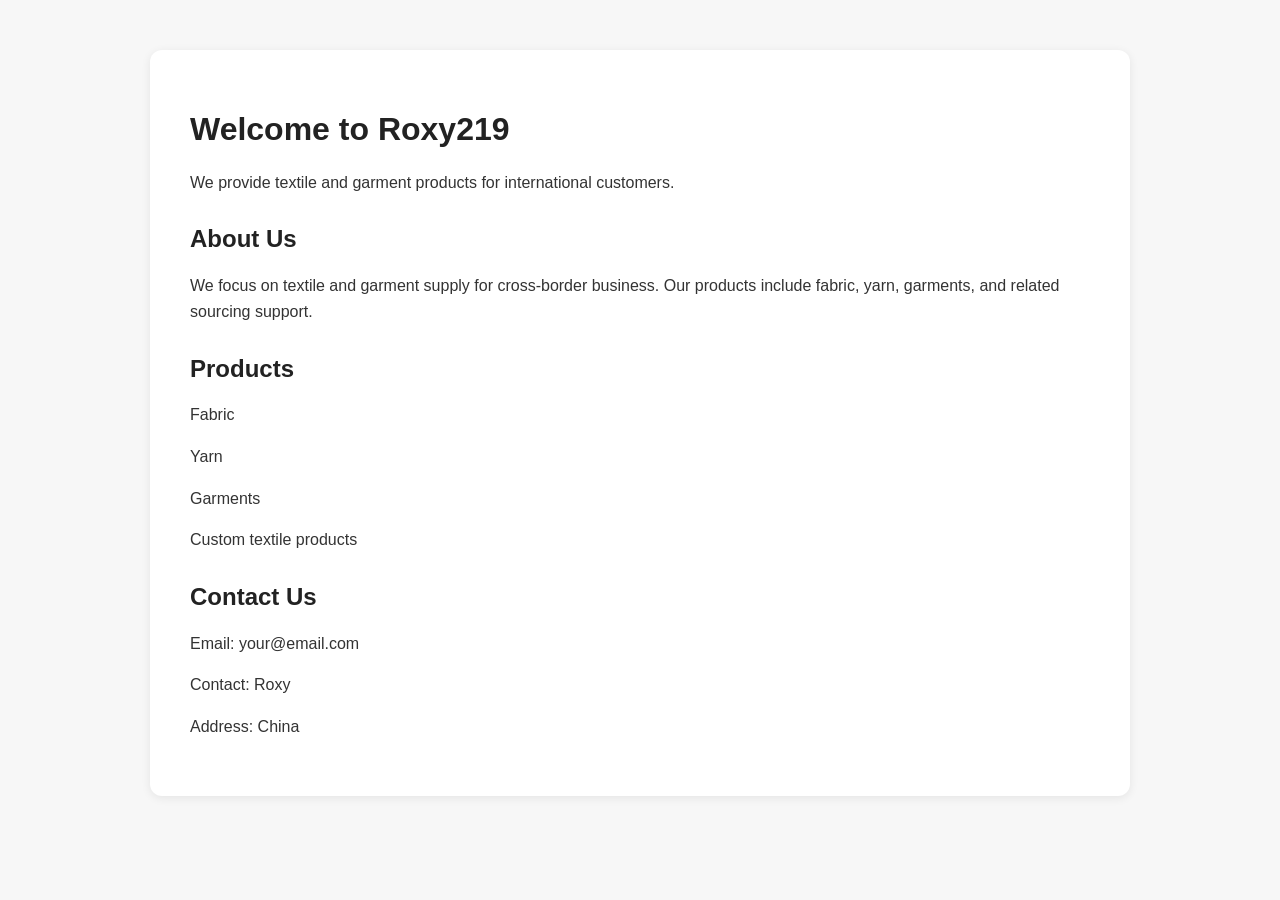
==== index.html @ db744fb3 "Create index.html" ====
<!DOCTYPE html>
<html lang="en">
<head>
  <meta charset="UTF-8">
  <meta name="viewport" content="width=device-width, initial-scale=1.0">
  <title>Roxy219</title>
  <style>
    body {
      font-family: Arial, sans-serif;
      margin: 0;
      padding: 0;
      background: #f7f7f7;
      color: #333;
    }
    .container {
      max-width: 900px;
      margin: 50px auto;
      background: white;
      padding: 40px;
      border-radius: 12px;
      box-shadow: 0 2px 10px rgba(0,0,0,0.08);
    }
    h1, h2 {
      color: #222;
    }
    p {
      line-height: 1.6;
    }
    .section {
      margin-top: 30px;
    }
  </style>
</head>
<body>
  <div class="container">
    <h1>Welcome to Roxy219</h1>
    <p>We provide textile and garment products for international customers.</p>

    <div class="section">
      <h2>About Us</h2>
      <p>We focus on textile and garment supply for cross-border business. Our products include fabric, yarn, garments, and related sourcing support.</p>
    </div>

    <div class="section">
      <h2>Products</h2>
      <p>Fabric</p>
      <p>Yarn</p>
      <p>Garments</p>
      <p>Custom textile products</p>
    </div>

    <div class="section">
      <h2>Contact Us</h2>
      <p>Email: your@email.com</p>
      <p>Contact: Roxy</p>
      <p>Address: China</p>
    </div>
  </div>
</body>
</html>
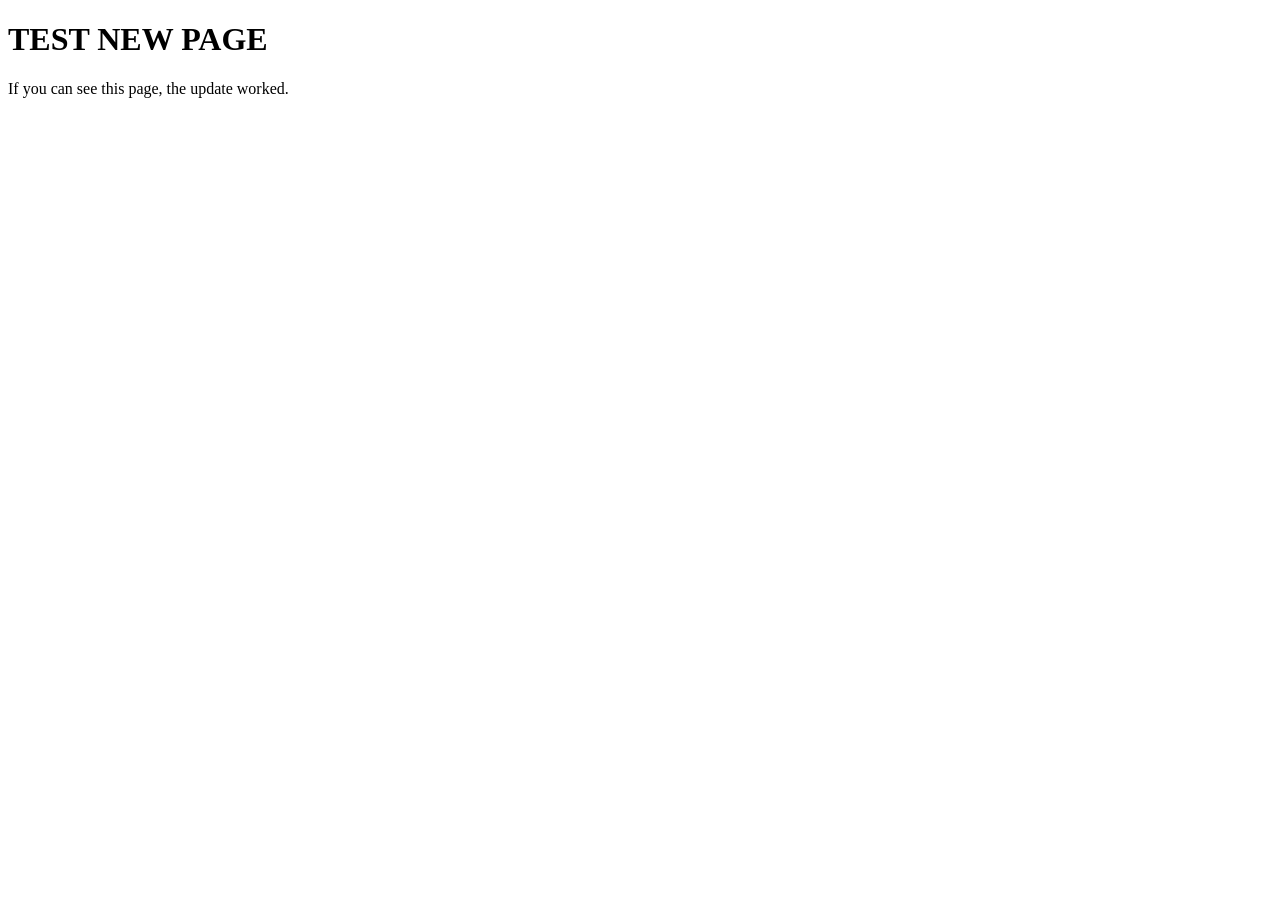
==== commit a71495dd: "update index" ====
--- a/index.html
+++ b/index.html
@@ -3,58 +3,10 @@
 <head>
   <meta charset="UTF-8">
   <meta name="viewport" content="width=device-width, initial-scale=1.0">
-  <title>Roxy219</title>
-  <style>
-    body {
-      font-family: Arial, sans-serif;
-      margin: 0;
-      padding: 0;
-      background: #f7f7f7;
-      color: #333;
-    }
-    .container {
-      max-width: 900px;
-      margin: 50px auto;
-      background: white;
-      padding: 40px;
-      border-radius: 12px;
-      box-shadow: 0 2px 10px rgba(0,0,0,0.08);
-    }
-    h1, h2 {
-      color: #222;
-    }
-    p {
-      line-height: 1.6;
-    }
-    .section {
-      margin-top: 30px;
-    }
-  </style>
+  <title>Test Page</title>
 </head>
 <body>
-  <div class="container">
-    <h1>Welcome to Roxy219</h1>
-    <p>We provide textile and garment products for international customers.</p>
-
-    <div class="section">
-      <h2>About Us</h2>
-      <p>We focus on textile and garment supply for cross-border business. Our products include fabric, yarn, garments, and related sourcing support.</p>
-    </div>
-
-    <div class="section">
-      <h2>Products</h2>
-      <p>Fabric</p>
-      <p>Yarn</p>
-      <p>Garments</p>
-      <p>Custom textile products</p>
-    </div>
-
-    <div class="section">
-      <h2>Contact Us</h2>
-      <p>Email: your@email.com</p>
-      <p>Contact: Roxy</p>
-      <p>Address: China</p>
-    </div>
-  </div>
+  <h1>TEST NEW PAGE</h1>
+  <p>If you can see this page, the update worked.</p>
 </body>
 </html>
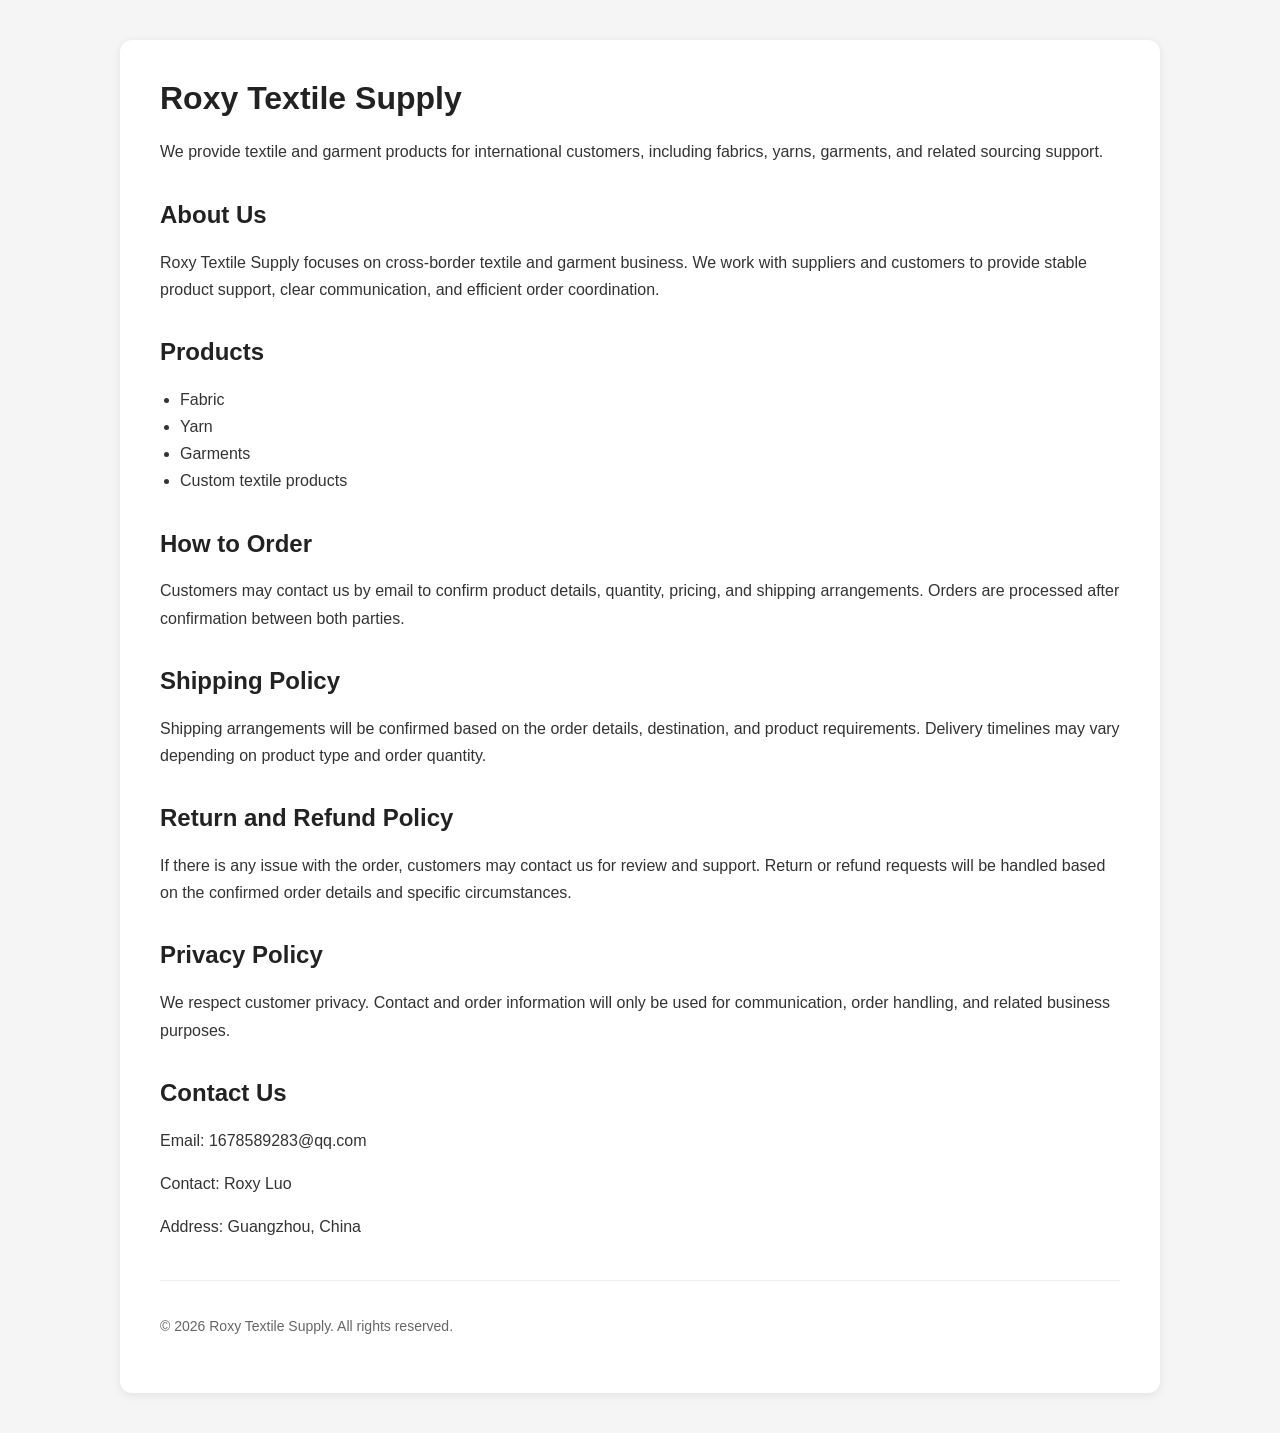
==== commit 9327ee62: "update test page" ====
--- a/index.html
+++ b/index.html
@@ -3,10 +3,97 @@
 <head>
   <meta charset="UTF-8">
   <meta name="viewport" content="width=device-width, initial-scale=1.0">
-  <title>Test Page</title>
+  <title>Roxy Textile Supply</title>
+  <style>
+    body {
+      font-family: Arial, sans-serif;
+      margin: 0;
+      padding: 0;
+      background: #f5f5f5;
+      color: #333;
+    }
+    .container {
+      max-width: 960px;
+      margin: 40px auto;
+      background: #fff;
+      padding: 40px;
+      border-radius: 12px;
+      box-shadow: 0 2px 10px rgba(0,0,0,0.08);
+    }
+    h1, h2 {
+      color: #222;
+    }
+    h1 {
+      margin-top: 0;
+    }
+    p, li {
+      line-height: 1.7;
+    }
+    .section {
+      margin-top: 35px;
+    }
+    ul {
+      padding-left: 20px;
+    }
+    .footer {
+      margin-top: 40px;
+      font-size: 14px;
+      color: #666;
+      border-top: 1px solid #eee;
+      padding-top: 20px;
+    }
+  </style>
 </head>
 <body>
-  <h1>TEST NEW PAGE</h1>
-  <p>If you can see this page, the update worked.</p>
+  <div class="container">
+    <h1>Roxy Textile Supply</h1>
+    <p>We provide textile and garment products for international customers, including fabrics, yarns, garments, and related sourcing support.</p>
+
+    <div class="section">
+      <h2>About Us</h2>
+      <p>Roxy Textile Supply focuses on cross-border textile and garment business. We work with suppliers and customers to provide stable product support, clear communication, and efficient order coordination.</p>
+    </div>
+
+    <div class="section">
+      <h2>Products</h2>
+      <ul>
+        <li>Fabric</li>
+        <li>Yarn</li>
+        <li>Garments</li>
+        <li>Custom textile products</li>
+      </ul>
+    </div>
+
+    <div class="section">
+      <h2>How to Order</h2>
+      <p>Customers may contact us by email to confirm product details, quantity, pricing, and shipping arrangements. Orders are processed after confirmation between both parties.</p>
+    </div>
+
+    <div class="section">
+      <h2>Shipping Policy</h2>
+      <p>Shipping arrangements will be confirmed based on the order details, destination, and product requirements. Delivery timelines may vary depending on product type and order quantity.</p>
+    </div>
+
+    <div class="section">
+      <h2>Return and Refund Policy</h2>
+      <p>If there is any issue with the order, customers may contact us for review and support. Return or refund requests will be handled based on the confirmed order details and specific circumstances.</p>
+    </div>
+
+    <div class="section">
+      <h2>Privacy Policy</h2>
+      <p>We respect customer privacy. Contact and order information will only be used for communication, order handling, and related business purposes.</p>
+    </div>
+
+    <div class="section">
+      <h2>Contact Us</h2>
+      <p>Email: 1678589283@qq.com</p>
+      <p>Contact: Roxy Luo</p>
+      <p>Address: Guangzhou, China</p>
+    </div>
+
+    <div class="footer">
+      <p>© 2026 Roxy Textile Supply. All rights reserved.</p>
+    </div>
+  </div>
 </body>
 </html>
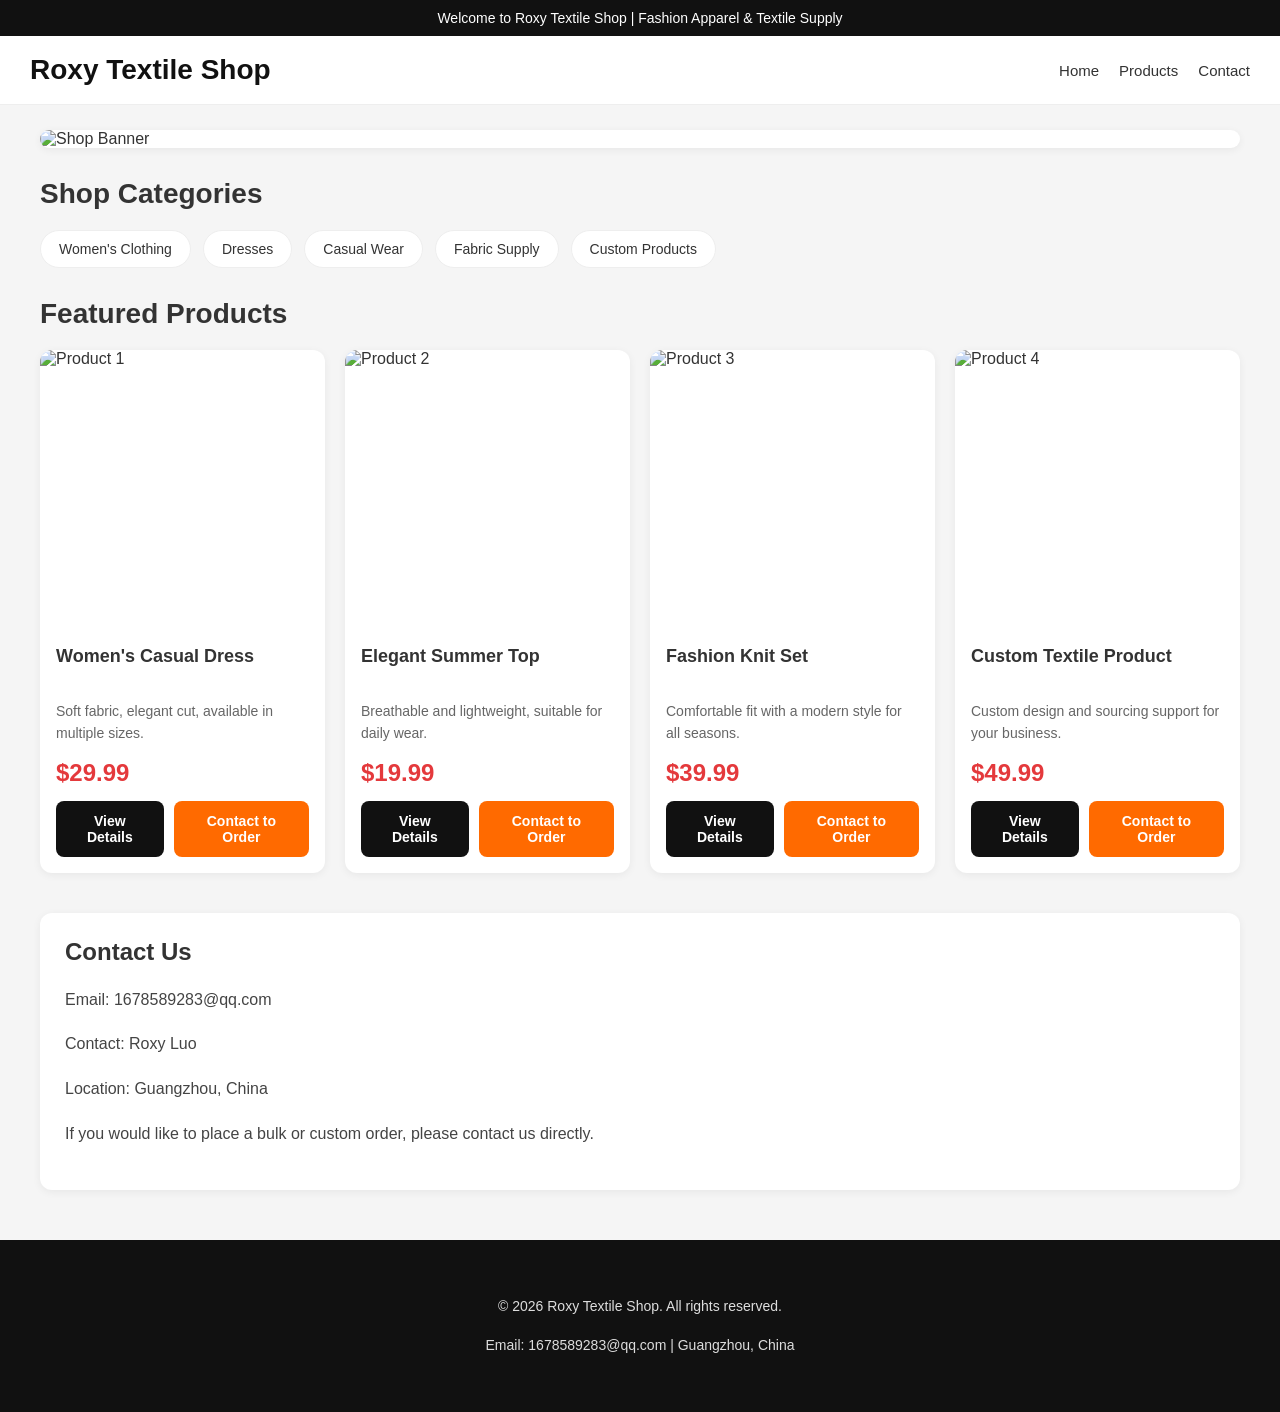
==== commit bff16de4: "updated" ====
--- a/index.html
+++ b/index.html
@@ -3,97 +3,107 @@
 <head>
   <meta charset="UTF-8">
   <meta name="viewport" content="width=device-width, initial-scale=1.0">
-  <title>Roxy Textile Supply</title>
-  <style>
-    body {
-      font-family: Arial, sans-serif;
-      margin: 0;
-      padding: 0;
-      background: #f5f5f5;
-      color: #333;
-    }
-    .container {
-      max-width: 960px;
-      margin: 40px auto;
-      background: #fff;
-      padding: 40px;
-      border-radius: 12px;
-      box-shadow: 0 2px 10px rgba(0,0,0,0.08);
-    }
-    h1, h2 {
-      color: #222;
-    }
-    h1 {
-      margin-top: 0;
-    }
-    p, li {
-      line-height: 1.7;
-    }
-    .section {
-      margin-top: 35px;
-    }
-    ul {
-      padding-left: 20px;
-    }
-    .footer {
-      margin-top: 40px;
-      font-size: 14px;
-      color: #666;
-      border-top: 1px solid #eee;
-      padding-top: 20px;
-    }
-  </style>
+  <title>Roxy Textile Shop</title>
+  <link rel="stylesheet" href="style.css">
 </head>
 <body>
+  <div class="topbar">
+    Welcome to Roxy Textile Shop | Fashion Apparel & Textile Supply
+  </div>
+
+  <header class="header">
+    <div class="logo">Roxy Textile Shop</div>
+    <nav class="nav">
+      <a href="index.html">Home</a>
+      <a href="#products">Products</a>
+      <a href="#contact">Contact</a>
+    </nav>
+  </header>
+
   <div class="container">
-    <h1>Roxy Textile Supply</h1>
-    <p>We provide textile and garment products for international customers, including fabrics, yarns, garments, and related sourcing support.</p>
-
-    <div class="section">
-      <h2>About Us</h2>
-      <p>Roxy Textile Supply focuses on cross-border textile and garment business. We work with suppliers and customers to provide stable product support, clear communication, and efficient order coordination.</p>
+    <div class="banner">
+      <img src="images/banner.jpg" alt="Shop Banner">
     </div>
 
-    <div class="section">
-      <h2>Products</h2>
-      <ul>
-        <li>Fabric</li>
-        <li>Yarn</li>
-        <li>Garments</li>
-        <li>Custom textile products</li>
-      </ul>
+    <h2 class="section-title">Shop Categories</h2>
+    <div class="category-bar">
+      <div class="category-item">Women's Clothing</div>
+      <div class="category-item">Dresses</div>
+      <div class="category-item">Casual Wear</div>
+      <div class="category-item">Fabric Supply</div>
+      <div class="category-item">Custom Products</div>
     </div>
 
-    <div class="section">
-      <h2>How to Order</h2>
-      <p>Customers may contact us by email to confirm product details, quantity, pricing, and shipping arrangements. Orders are processed after confirmation between both parties.</p>
+    <h2 class="section-title" id="products">Featured Products</h2>
+
+    <div class="products-grid">
+      <div class="card">
+        <a href="product1.html">
+          <img src="images/p1-main.jpg" alt="Product 1">
+        </a>
+        <div class="card-body">
+          <div class="card-title">Women's Casual Dress</div>
+          <div class="card-desc">Soft fabric, elegant cut, available in multiple sizes.</div>
+          <div class="card-price">$29.99</div>
+          <div class="btn-row">
+            <a class="btn btn-primary" href="product1.html">View Details</a>
+            <a class="btn btn-buy" href="mailto:1678589283@qq.com?subject=Order Inquiry">Contact to Order</a>
+          </div>
+        </div>
+      </div>
+
+      <div class="card">
+        <img src="images/p2.jpg" alt="Product 2">
+        <div class="card-body">
+          <div class="card-title">Elegant Summer Top</div>
+          <div class="card-desc">Breathable and lightweight, suitable for daily wear.</div>
+          <div class="card-price">$19.99</div>
+          <div class="btn-row">
+            <a class="btn btn-primary" href="product1.html">View Details</a>
+            <a class="btn btn-buy" href="mailto:1678589283@qq.com?subject=Order Inquiry">Contact to Order</a>
+          </div>
+        </div>
+      </div>
+
+      <div class="card">
+        <img src="images/p3.jpg" alt="Product 3">
+        <div class="card-body">
+          <div class="card-title">Fashion Knit Set</div>
+          <div class="card-desc">Comfortable fit with a modern style for all seasons.</div>
+          <div class="card-price">$39.99</div>
+          <div class="btn-row">
+            <a class="btn btn-primary" href="product1.html">View Details</a>
+            <a class="btn btn-buy" href="mailto:1678589283@qq.com?subject=Order Inquiry">Contact to Order</a>
+          </div>
+        </div>
+      </div>
+
+      <div class="card">
+        <img src="images/p4.jpg" alt="Product 4">
+        <div class="card-body">
+          <div class="card-title">Custom Textile Product</div>
+          <div class="card-desc">Custom design and sourcing support for your business.</div>
+          <div class="card-price">$49.99</div>
+          <div class="btn-row">
+            <a class="btn btn-primary" href="product1.html">View Details</a>
+            <a class="btn btn-buy" href="mailto:1678589283@qq.com?subject=Order Inquiry">Contact to Order</a>
+          </div>
+        </div>
+      </div>
     </div>
 
-    <div class="section">
-      <h2>Shipping Policy</h2>
-      <p>Shipping arrangements will be confirmed based on the order details, destination, and product requirements. Delivery timelines may vary depending on product type and order quantity.</p>
-    </div>
-
-    <div class="section">
-      <h2>Return and Refund Policy</h2>
-      <p>If there is any issue with the order, customers may contact us for review and support. Return or refund requests will be handled based on the confirmed order details and specific circumstances.</p>
-    </div>
-
-    <div class="section">
-      <h2>Privacy Policy</h2>
-      <p>We respect customer privacy. Contact and order information will only be used for communication, order handling, and related business purposes.</p>
-    </div>
-
-    <div class="section">
+    <div class="info-box" id="contact">
       <h2>Contact Us</h2>
       <p>Email: 1678589283@qq.com</p>
       <p>Contact: Roxy Luo</p>
-      <p>Address: Guangzhou, China</p>
-    </div>
-
-    <div class="footer">
-      <p>© 2026 Roxy Textile Supply. All rights reserved.</p>
+      <p>Location: Guangzhou, China</p>
+      <p>If you would like to place a bulk or custom order, please contact us directly.</p>
     </div>
   </div>
+
+  <footer class="footer">
+    <p>© 2026 Roxy Textile Shop. All rights reserved.</p>
+    <p>Email: 1678589283@qq.com | Guangzhou, China</p>
+  </footer>
 </body>
 </html>
--- a/style.css
+++ b/style.css
@@ -0,0 +1,294 @@
+* {
+  box-sizing: border-box;
+}
+
+body {
+  margin: 0;
+  font-family: Arial, Helvetica, sans-serif;
+  background: #f5f5f5;
+  color: #333;
+}
+
+a {
+  text-decoration: none;
+  color: inherit;
+}
+
+.topbar {
+  background: #111;
+  color: #fff;
+  font-size: 14px;
+  padding: 10px 20px;
+  text-align: center;
+}
+
+.header {
+  background: #fff;
+  border-bottom: 1px solid #eee;
+  padding: 18px 30px;
+  display: flex;
+  justify-content: space-between;
+  align-items: center;
+}
+
+.logo {
+  font-size: 28px;
+  font-weight: bold;
+  color: #111;
+}
+
+.nav {
+  display: flex;
+  gap: 20px;
+  font-size: 15px;
+}
+
+.nav a {
+  color: #333;
+}
+
+.container {
+  width: 1200px;
+  max-width: calc(100% - 40px);
+  margin: 0 auto;
+}
+
+.banner {
+  margin: 25px 0;
+  background: #fff;
+  border-radius: 12px;
+  overflow: hidden;
+  box-shadow: 0 2px 8px rgba(0,0,0,0.06);
+}
+
+.banner img {
+  width: 100%;
+  display: block;
+}
+
+.section-title {
+  font-size: 28px;
+  font-weight: bold;
+  margin: 30px 0 20px;
+}
+
+.category-bar {
+  display: flex;
+  gap: 12px;
+  flex-wrap: wrap;
+  margin-bottom: 20px;
+}
+
+.category-item {
+  background: #fff;
+  padding: 10px 18px;
+  border-radius: 999px;
+  border: 1px solid #eee;
+  font-size: 14px;
+}
+
+.products-grid {
+  display: grid;
+  grid-template-columns: repeat(4, 1fr);
+  gap: 20px;
+  margin-bottom: 40px;
+}
+
+.card {
+  background: #fff;
+  border-radius: 12px;
+  overflow: hidden;
+  box-shadow: 0 2px 8px rgba(0,0,0,0.06);
+  transition: transform 0.2s ease;
+}
+
+.card:hover {
+  transform: translateY(-4px);
+}
+
+.card img {
+  width: 100%;
+  height: 280px;
+  object-fit: cover;
+  display: block;
+}
+
+.card-body {
+  padding: 16px;
+}
+
+.card-title {
+  font-size: 18px;
+  font-weight: bold;
+  margin-bottom: 10px;
+  min-height: 44px;
+}
+
+.card-desc {
+  color: #666;
+  font-size: 14px;
+  line-height: 1.6;
+  min-height: 44px;
+}
+
+.card-price {
+  color: #e4393c;
+  font-size: 24px;
+  font-weight: bold;
+  margin: 14px 0;
+}
+
+.btn-row {
+  display: flex;
+  gap: 10px;
+}
+
+.btn {
+  display: inline-block;
+  padding: 12px 16px;
+  border-radius: 8px;
+  font-size: 14px;
+  font-weight: bold;
+  text-align: center;
+  cursor: pointer;
+}
+
+.btn-primary {
+  background: #111;
+  color: #fff;
+}
+
+.btn-buy {
+  background: #ff6a00;
+  color: #fff;
+}
+
+.footer {
+  background: #111;
+  color: #ddd;
+  padding: 40px 20px;
+  margin-top: 50px;
+  text-align: center;
+  font-size: 14px;
+  line-height: 1.8;
+}
+
+.product-detail {
+  display: grid;
+  grid-template-columns: 1fr 1fr;
+  gap: 30px;
+  background: #fff;
+  border-radius: 12px;
+  padding: 25px;
+  box-shadow: 0 2px 8px rgba(0,0,0,0.06);
+}
+
+.gallery-main img {
+  width: 100%;
+  border-radius: 10px;
+  display: block;
+}
+
+.gallery-thumbs {
+  display: flex;
+  gap: 10px;
+  margin-top: 12px;
+}
+
+.gallery-thumbs img {
+  width: 90px;
+  height: 90px;
+  object-fit: cover;
+  border-radius: 8px;
+  border: 1px solid #ddd;
+}
+
+.detail-title {
+  font-size: 32px;
+  font-weight: bold;
+  margin-bottom: 16px;
+}
+
+.detail-price {
+  color: #e4393c;
+  font-size: 32px;
+  font-weight: bold;
+  margin-bottom: 20px;
+}
+
+.detail-meta {
+  line-height: 2;
+  font-size: 15px;
+  color: #555;
+  margin-bottom: 20px;
+}
+
+.detail-desc {
+  line-height: 1.8;
+  font-size: 15px;
+  color: #444;
+  margin-bottom: 25px;
+}
+
+.detail-actions {
+  display: flex;
+  gap: 14px;
+  flex-wrap: wrap;
+}
+
+.info-box {
+  background: #fff;
+  margin-top: 25px;
+  padding: 25px;
+  border-radius: 12px;
+  box-shadow: 0 2px 8px rgba(0,0,0,0.06);
+}
+
+.info-box h2 {
+  margin-top: 0;
+  font-size: 24px;
+}
+
+.info-box p, .info-box li {
+  line-height: 1.8;
+  color: #444;
+}
+
+.info-box img {
+  max-width: 100%;
+  border-radius: 10px;
+  margin-top: 15px;
+}
+
+@media (max-width: 992px) {
+  .products-grid {
+    grid-template-columns: repeat(2, 1fr);
+  }
+
+  .product-detail {
+    grid-template-columns: 1fr;
+  }
+}
+
+@media (max-width: 640px) {
+  .header {
+    flex-direction: column;
+    gap: 12px;
+  }
+
+  .products-grid {
+    grid-template-columns: 1fr;
+  }
+
+  .card img {
+    height: 240px;
+  }
+
+  .logo {
+    font-size: 24px;
+  }
+
+  .section-title {
+    font-size: 24px;
+  }
+}
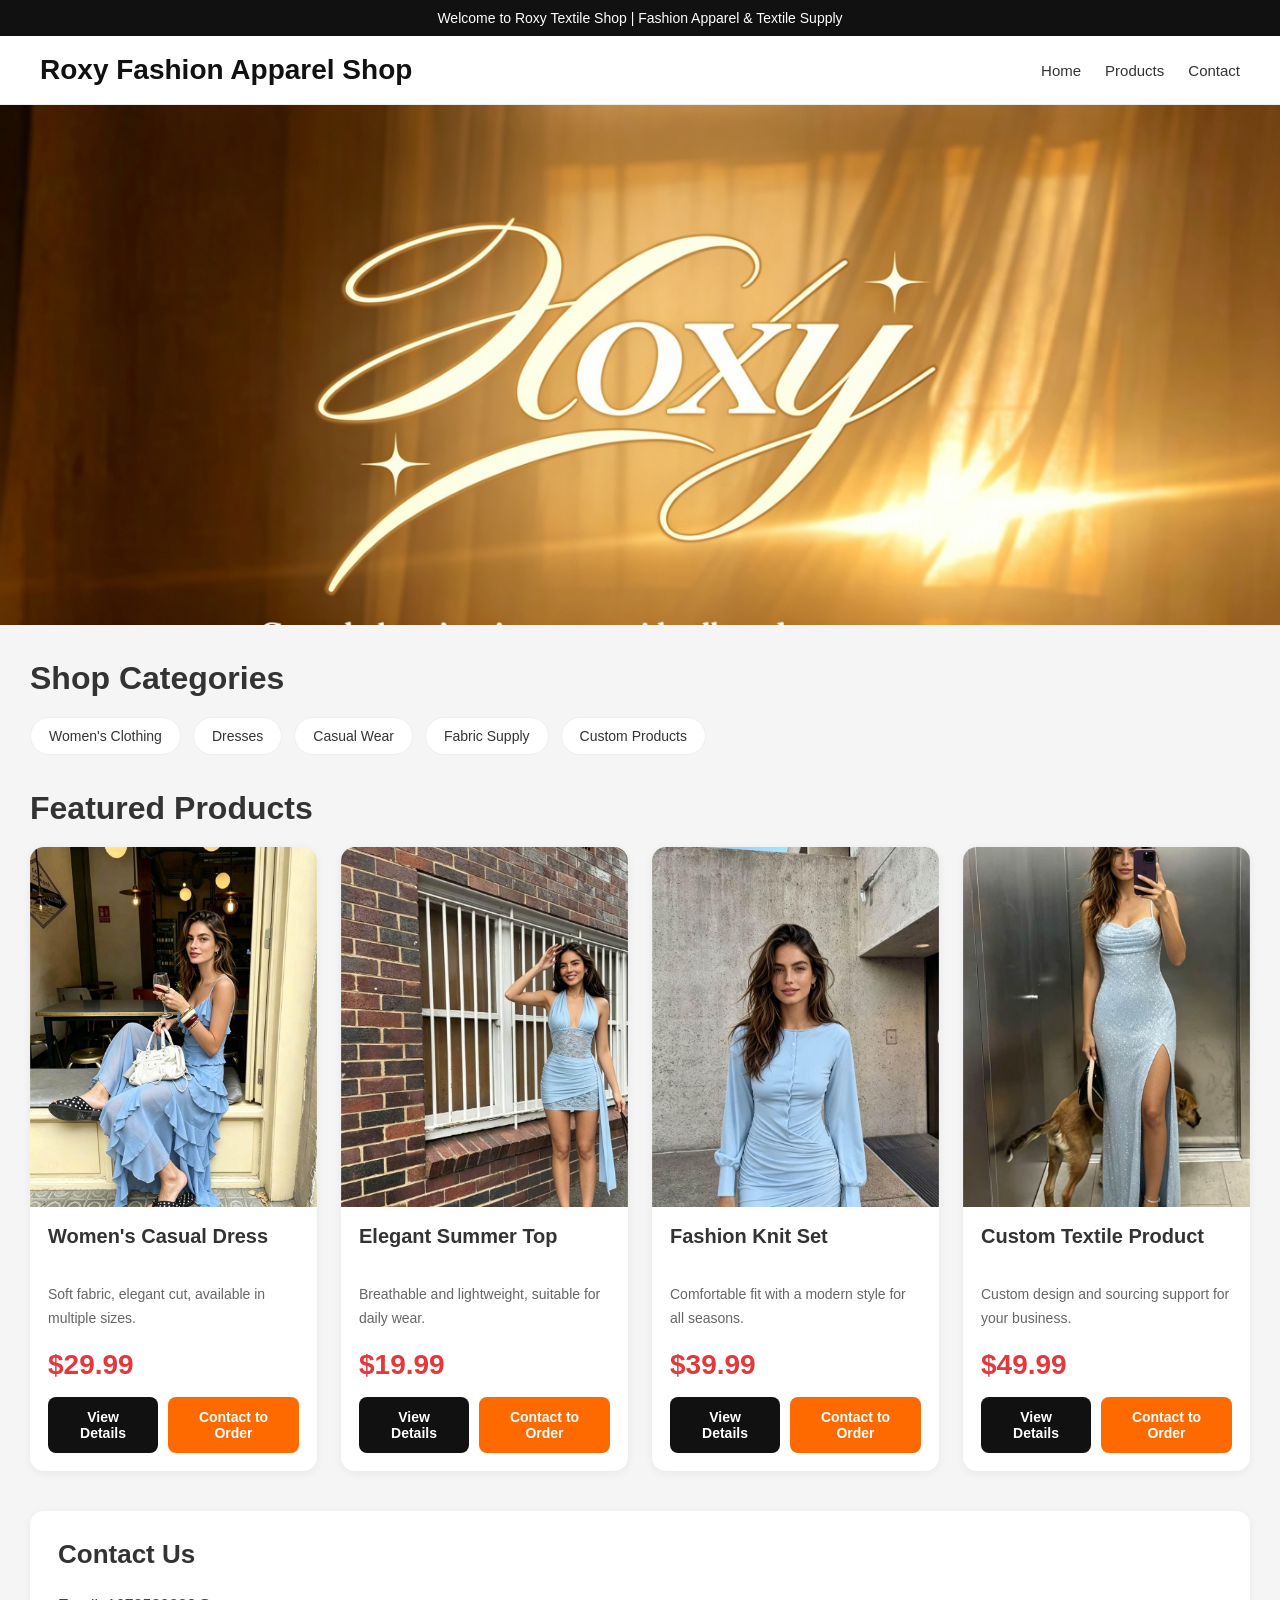
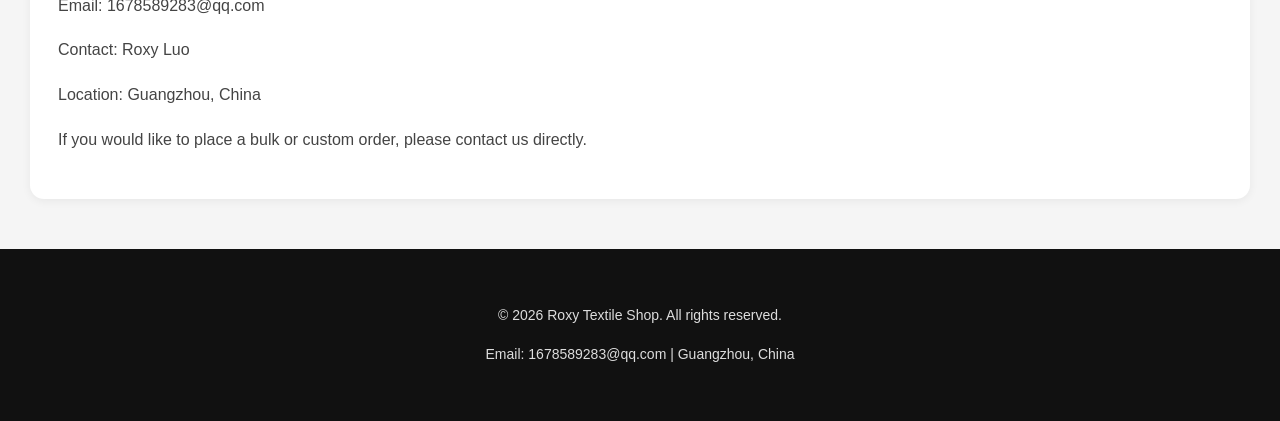
==== commit adde965d: "updated" ====
--- a/index.html
+++ b/index.html
@@ -12,7 +12,7 @@
   </div>
 
   <header class="header">
-    <div class="logo">Roxy Textile Shop</div>
+    <div class="logo">Roxy Fashion Apparel Shop</div>
     <nav class="nav">
       <a href="index.html">Home</a>
       <a href="#products">Products</a>
@@ -20,10 +20,11 @@
     </nav>
   </header>
 
+  <div class="banner-full">
+    <img src="images/banner.jpg" alt="Shop Banner">
+  </div>
+  
   <div class="container">
-    <div class="banner">
-      <img src="images/banner.jpg" alt="Shop Banner">
-    </div>
 
     <h2 class="section-title">Shop Categories</h2>
     <div class="category-bar">
--- a/style.css
+++ b/style.css
@@ -25,7 +25,7 @@
 .header {
   background: #fff;
   border-bottom: 1px solid #eee;
-  padding: 18px 30px;
+  padding: 18px 40px;
   display: flex;
   justify-content: space-between;
   align-items: center;
@@ -39,7 +39,7 @@
 
 .nav {
   display: flex;
-  gap: 20px;
+  gap: 24px;
   font-size: 15px;
 }
 
@@ -48,35 +48,36 @@
 }
 
 .container {
-  width: 1200px;
-  max-width: calc(100% - 40px);
+  width: 1500px;
+  max-width: calc(100% - 60px);
   margin: 0 auto;
 }
 
-.banner {
-  margin: 25px 0;
-  background: #fff;
-  border-radius: 12px;
+.banner-full {
+  width: 100%;
+  margin: 0;
+  background: #fff;
   overflow: hidden;
-  box-shadow: 0 2px 8px rgba(0,0,0,0.06);
-}
-
-.banner img {
+}
+
+.banner-full img {
   width: 100%;
+  height: 520px;
+  object-fit: cover;
   display: block;
 }
 
 .section-title {
-  font-size: 28px;
-  font-weight: bold;
-  margin: 30px 0 20px;
+  font-size: 32px;
+  font-weight: bold;
+  margin: 35px 0 20px;
 }
 
 .category-bar {
   display: flex;
   gap: 12px;
   flex-wrap: wrap;
-  margin-bottom: 20px;
+  margin-bottom: 25px;
 }
 
 .category-item {
@@ -90,15 +91,15 @@
 .products-grid {
   display: grid;
   grid-template-columns: repeat(4, 1fr);
-  gap: 20px;
+  gap: 24px;
   margin-bottom: 40px;
 }
 
 .card {
   background: #fff;
-  border-radius: 12px;
+  border-radius: 14px;
   overflow: hidden;
-  box-shadow: 0 2px 8px rgba(0,0,0,0.06);
+  box-shadow: 0 2px 10px rgba(0,0,0,0.06);
   transition: transform 0.2s ease;
 }
 
@@ -108,34 +109,34 @@
 
 .card img {
   width: 100%;
-  height: 280px;
+  height: 360px;
   object-fit: cover;
   display: block;
 }
 
 .card-body {
-  padding: 16px;
+  padding: 18px;
 }
 
 .card-title {
-  font-size: 18px;
+  font-size: 20px;
   font-weight: bold;
   margin-bottom: 10px;
-  min-height: 44px;
+  min-height: 48px;
 }
 
 .card-desc {
   color: #666;
   font-size: 14px;
-  line-height: 1.6;
-  min-height: 44px;
+  line-height: 1.7;
+  min-height: 50px;
 }
 
 .card-price {
   color: #e4393c;
-  font-size: 24px;
-  font-weight: bold;
-  margin: 14px 0;
+  font-size: 28px;
+  font-weight: bold;
+  margin: 16px 0;
 }
 
 .btn-row {
@@ -151,6 +152,7 @@
   font-weight: bold;
   text-align: center;
   cursor: pointer;
+  min-width: 110px;
 }
 
 .btn-primary {
@@ -173,14 +175,20 @@
   line-height: 1.8;
 }
 
+.breadcrumb {
+  font-size: 14px;
+  color: #666;
+  margin: 20px 0;
+}
+
 .product-detail {
   display: grid;
-  grid-template-columns: 1fr 1fr;
-  gap: 30px;
-  background: #fff;
-  border-radius: 12px;
-  padding: 25px;
-  box-shadow: 0 2px 8px rgba(0,0,0,0.06);
+  grid-template-columns: 1.1fr 1fr;
+  gap: 35px;
+  background: #fff;
+  border-radius: 14px;
+  padding: 30px;
+  box-shadow: 0 2px 10px rgba(0,0,0,0.06);
 }
 
 .gallery-main img {
@@ -204,14 +212,14 @@
 }
 
 .detail-title {
-  font-size: 32px;
+  font-size: 34px;
   font-weight: bold;
   margin-bottom: 16px;
 }
 
 .detail-price {
   color: #e4393c;
-  font-size: 32px;
+  font-size: 34px;
   font-weight: bold;
   margin-bottom: 20px;
 }
@@ -239,17 +247,18 @@
 .info-box {
   background: #fff;
   margin-top: 25px;
-  padding: 25px;
-  border-radius: 12px;
-  box-shadow: 0 2px 8px rgba(0,0,0,0.06);
+  padding: 28px;
+  border-radius: 14px;
+  box-shadow: 0 2px 10px rgba(0,0,0,0.06);
 }
 
 .info-box h2 {
   margin-top: 0;
-  font-size: 24px;
-}
-
-.info-box p, .info-box li {
+  font-size: 26px;
+}
+
+.info-box p,
+.info-box li {
   line-height: 1.8;
   color: #444;
 }
@@ -260,6 +269,16 @@
   margin-top: 15px;
 }
 
+@media (max-width: 1200px) {
+  .products-grid {
+    grid-template-columns: repeat(3, 1fr);
+  }
+
+  .banner-full img {
+    height: 420px;
+  }
+}
+
 @media (max-width: 992px) {
   .products-grid {
     grid-template-columns: repeat(2, 1fr);
@@ -267,6 +286,10 @@
 
   .product-detail {
     grid-template-columns: 1fr;
+  }
+
+  .banner-full img {
+    height: 320px;
   }
 }
 
@@ -274,6 +297,11 @@
   .header {
     flex-direction: column;
     gap: 12px;
+    padding: 18px 20px;
+  }
+
+  .container {
+    max-width: calc(100% - 30px);
   }
 
   .products-grid {
@@ -281,7 +309,7 @@
   }
 
   .card img {
-    height: 240px;
+    height: 280px;
   }
 
   .logo {
@@ -289,6 +317,10 @@
   }
 
   .section-title {
-    font-size: 24px;
-  }
-}
+    font-size: 26px;
+  }
+
+  .banner-full img {
+    height: 220px;
+  }
+}
